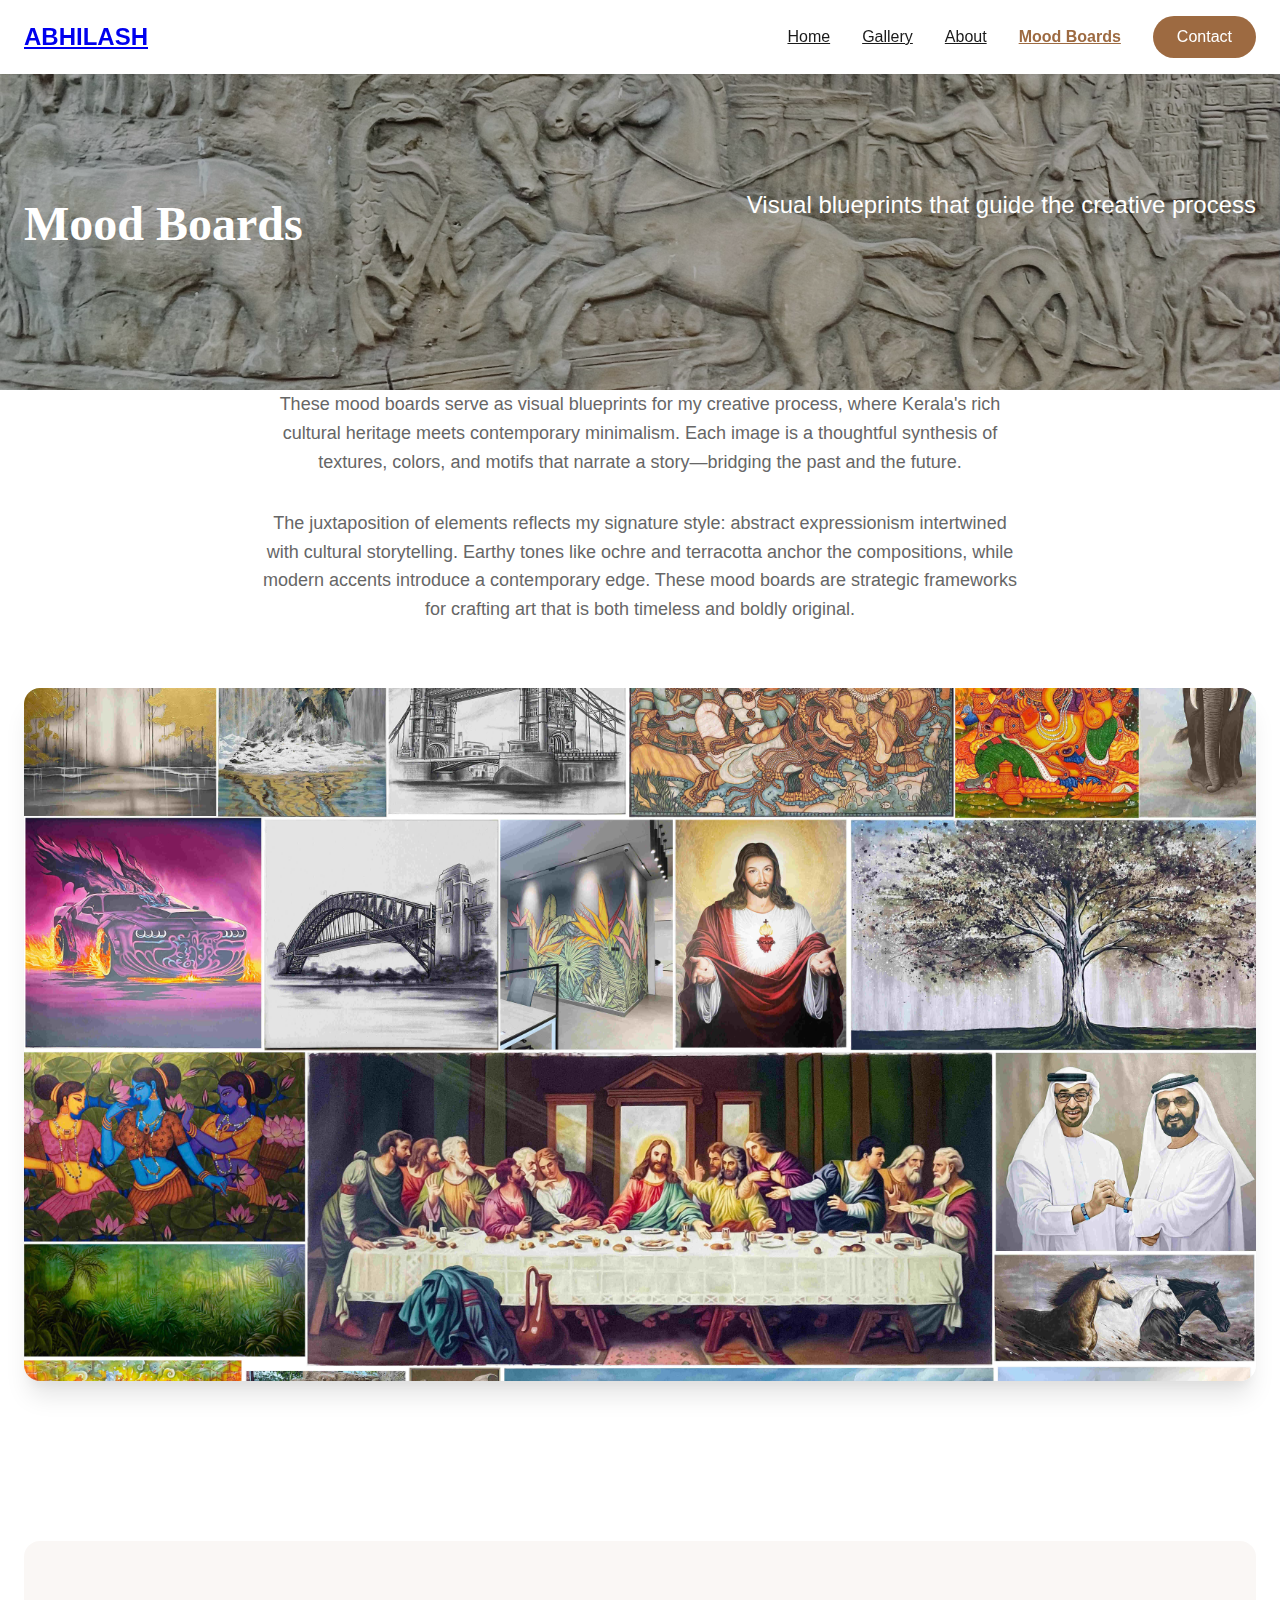
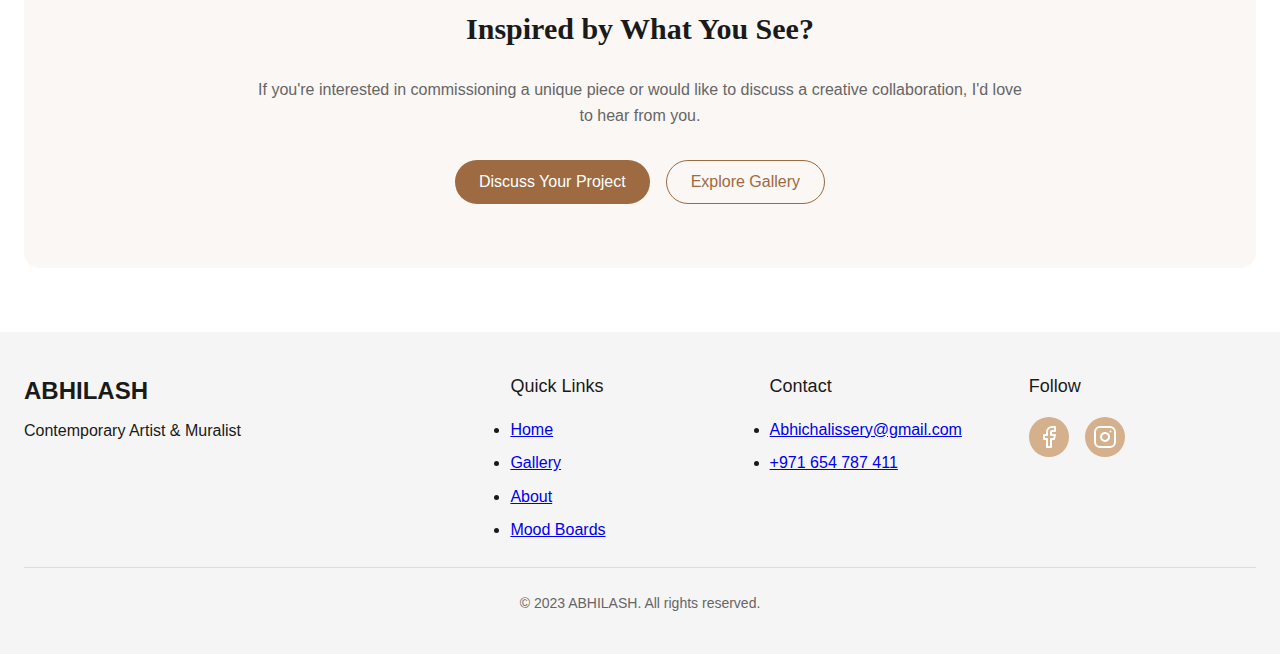
==== mood-boards.html @ 86201705 "Add files via upload" ====
<!DOCTYPE html>
<html lang="en">
<head>
  <meta charset="UTF-8">
  <meta name="viewport" content="width=device-width, initial-scale=1.0">
  <title>Mood Boards - ABHILASH Contemporary Artist</title>
  <meta name="description" content="Visual blueprints that guide the creative process by ABHILASH.">
  <meta name="author" content="ABHILASH">
  <meta property="og:title" content="Mood Boards - ABHILASH Contemporary Artist">
  <meta property="og:description" content="Visual blueprints that guide the creative process by ABHILASH.">
  <meta property="og:image" content="https://yourdomain.com/images/image-34.jpg">
  <meta property="og:url" content="https://yourdomain.com/mood-boards.html">
  <link rel="stylesheet" href="./css/styles.css">
</head>
<body>
  <header class="site-header">
    <div class="container mx-auto px-6 py-4 flex items-center justify-between">
      <a href="index.html" class="text-2xl font-bold">ABHILASH</a>
      <nav class="hidden md:flex items-center space-x-8">
        <a href="index.html" class="font-medium text-foreground hover:text-accent transition-colors">Home</a>
        <a href="gallery.html" class="font-medium text-foreground hover:text-accent transition-colors">Gallery</a>
        <a href="about.html" class="font-medium text-foreground hover:text-accent transition-colors">About</a>
        <a href="mood-boards.html" class="font-medium text-foreground hover:text-accent transition-colors active">Mood Boards</a>
        <a href="mailto:Abhichalissery@gmail.com" class="button-primary">Contact</a>
      </nav>
      <button class="mobile-menu-toggle md:hidden" aria-label="Toggle Mobile Menu">
        <svg width="24" height="24" viewBox="0 0 24 24" fill="none" xmlns="http://www.w3.org/2000/svg">
          <path d="M3 12H21M3 6H21M3 18H21" stroke="currentColor" stroke-width="2" stroke-linecap="round" stroke-linejoin="round"/>
        </svg>
      </button>
    </div>
    <div class="mobile-menu hidden">
      <div class="container mx-auto px-6 py-4 flex flex-col space-y-4">
        <a href="index.html" class="font-medium text-foreground hover:text-accent transition-colors">Home</a>
        <a href="gallery.html" class="font-medium text-foreground hover:text-accent transition-colors">Gallery</a>
        <a href="about.html" class="font-medium text-foreground hover:text-accent transition-colors">About</a>
        <a href="mood-boards.html" class="font-medium text-foreground hover:text-accent transition-colors active">Mood Boards</a>
        <a href="mailto:Abhichalissery@gmail.com" class="button-primary inline-block">Contact</a>
      </div>
    </div>
  </header>

  <!-- Hero Section -->
  <section class="page-hero-section">
    <div class="hero-background">
      <img src="./images/image-34.jpg" alt="Mood Boards background" class="hero-bg-image">
    </div>
    <div class="hero-content container mx-auto px-6 py-16 relative z-10 text-center">
      <h1 class="text-4xl md:text-5xl font-display font-bold mb-4">Mood Boards</h1>
      <p class="text-xl md:text-2xl">Visual blueprints that guide the creative process</p>
    </div>
  </section>

  <main class="container mx-auto px-6">
    <!-- Introduction -->
    <section class="mb-16">
      <div class="max-w-3xl mx-auto text-center">
        <p class="text-lg text-foreground-muted mb-8">
          These mood boards serve as visual blueprints for my creative process, where Kerala's rich cultural heritage meets 
          contemporary minimalism. Each image is a thoughtful synthesis of textures, colors, and motifs that narrate a 
          story—bridging the past and the future.
        </p>
        <p class="text-lg text-foreground-muted">
          The juxtaposition of elements reflects my signature style: abstract expressionism intertwined with cultural 
          storytelling. Earthy tones like ochre and terracotta anchor the compositions, while modern accents introduce 
          a contemporary edge. These mood boards are strategic frameworks for crafting art that 
          is both timeless and boldly original.
        </p>
      </div>
    </section>
    
    <!-- Single Image Display -->
    <section class="mb-20">
      <div class="mood-board-single max-w-4xl mx-auto relative">
        <div class="mood-board-image-container aspect-ratio-container rounded-2xl overflow-hidden shadow-xl">
          <img src="/images/pic01.jpg" alt="Mood Board Image" class="mood-board-current-image w-full h-full object-cover cursor-pointer">
        </div>
      </div>
    </section>
    
    <!-- Mood Board Collage -->
    <section class="mb-20">
      <div class="mood-board-collage grid grid-cols-2 md:grid-cols-4 gap-4">
        <!-- Images will be dynamically inserted here -->
      </div>
    </section>
    
    <!-- Call to Action -->
    <section class="cta-section mb-16">
      <div class="max-w-3xl mx-auto text-center">
        <h2 class="text-2xl md:text-3xl font-display font-bold mb-6">
          Inspired by What You See?
        </h2>
        <p class="text-foreground-muted mb-8">
          If you're interested in commissioning a unique piece or would like to discuss a creative collaboration, 
          I'd love to hear from you.
        </p>
        <div class="flex flex-wrap justify-center gap-4">
          <a href="mailto:Abhichalissery@gmail.com" class="button-primary">Discuss Your Project</a>
          <a href="gallery.html" class="button-outline">Explore Gallery</a>
        </div>
      </div>
    </section>
  </main>

  <footer class="site-footer bg-muted py-10">
    <div class="container mx-auto px-6">
      <div class="footer-content">
        <div class="footer-brand">
          <h2 class="text-2xl font-bold mb-2">ABHILASH</h2>
          <p class="mb-4">Contemporary Artist & Muralist</p>
        </div>
        <div class="footer-links">
          <h3 class="text-lg font-medium mb-4">Quick Links</h3>
          <ul class="space-y-2">
            <li><a href="index.html" class="hover:text-accent transition-colors">Home</a></li>
            <li><a href="gallery.html" class="hover:text-accent transition-colors">Gallery</a></li>
            <li><a href="about.html" class="hover:text-accent transition-colors">About</a></li>
            <li><a href="mood-boards.html" class="hover:text-accent transition-colors">Mood Boards</a></li>
          </ul>
        </div>
        <div class="footer-contact">
          <h3 class="text-lg font-medium mb-4">Contact</h3>
          <ul class="space-y-2">
            <li>
              <a href="mailto:Abhichalissery@gmail.com" class="hover:text-accent transition-colors">
                Abhichalissery@gmail.com
              </a>
            </li>
            <li>
              <a href="https://wa.me/+971654787411" class="hover:text-accent transition-colors">
                +971 654 787 411
              </a>
            </li>
          </ul>
        </div>
        <div class="footer-social">
          <h3 class="text-lg font-medium mb-4">Follow</h3>
          <div class="social-icons flex space-x-4">
            <a href="#" class="social-icon" aria-label="Follow on Facebook">
              <svg xmlns="http://www.w3.org/2000/svg" width="24" height="24" viewBox="0 0 24 24" fill="none" stroke="currentColor" stroke-width="2" stroke-linecap="round" stroke-linejoin="round">
                <path d="M18 2h-3a5 5 0 0 0-5 5v3H7v4h3v8h4v-8h3l1-4h-4V7a1 1 0 0 1 1-1h3z"></path>
              </svg>
            </a>
            <a href="#" class="social-icon" aria-label="Follow on Instagram">
              <svg xmlns="http://www.w3.org/2000/svg" width="24" height="24" viewBox="0 0 24 24" fill="none" stroke="currentColor" stroke-width="2" stroke-linecap="round" stroke-linejoin="round">
                <rect x="2" y="2" width="20" height="20" rx="5" ry="5"></rect>
                <path d="M16 11.37A4 4 0 1 1 12.63 8 4 4 0 0 1 16 11.37z"></path>
                <line x1="17.5" y1="6.5" x2="17.51" y2="6.5"></line>
              </svg>
            </a>
          </div>
        </div>
      </div>
      <div class="footer-bottom">
        <p>© 2023 ABHILASH. All rights reserved.</p>
      </div>
    </div>
  </footer>

  <script src="./js/moodboard-data.js"></script>
  <script src="./js/moodboard.js"></script>
  <script src="./js/main.js"></script>
</body>
</html>
---- css/styles.css ----
/* Base styles */
:root {
  --color-background: #ffffff;
  --color-foreground: #1a1a1a;
  --color-foreground-muted: #666666;
  --color-accent: #9d6a41;
  --color-accent-light: #d4b08c;
  --color-muted: #f5f5f5;
  --color-primary: #9d6a41;
  --color-primary-foreground: #ffffff;
  --font-sans: 'Inter', -apple-system, BlinkMacSystemFont, 'Segoe UI', Roboto, sans-serif;
  --font-display: 'Playfair Display', Georgia, serif;
  --radius: 0.5rem;
}

* {
  margin: 0;
  padding: 0;
  box-sizing: border-box;
}

body {
  font-family: var(--font-sans);
  color: var(--color-foreground);
  line-height: 1.6;
  background-color: var(--color-background);
}

/* Container */
.container {
  width: 100%;
  max-width: 1280px;
  margin-left: auto;
  margin-right: auto;
}

/* Utilities */
.mx-auto { margin-left: auto; margin-right: auto; }
.my-2 { margin-top: 0.5rem; margin-bottom: 0.5rem; }
.my-4 { margin-top: 1rem; margin-bottom: 1rem; }
.mt-1 { margin-top: 0.25rem; }
.mt-2 { margin-top: 0.5rem; }
.mt-3 { margin-top: 0.75rem; }
.mt-4 { margin-top: 1rem; }
.mt-6 { margin-top: 1.5rem; }
.mt-8 { margin-top: 2rem; }
.mt-10 { margin-top: 2.5rem; }
.mb-1 { margin-bottom: 0.25rem; }
.mb-2 { margin-bottom: 0.5rem; }
.mb-3 { margin-bottom: 0.75rem; }
.mb-4 { margin-bottom: 1rem; }
.mb-6 { margin-bottom: 1.5rem; }
.mb-8 { margin-bottom: 2rem; }
.mb-10 { margin-bottom: 2.5rem; }
.mb-12 { margin-bottom: 3rem; }
.mb-16 { margin-bottom: 4rem; }
.mb-20 { margin-bottom: 5rem; }
.mb-24 { margin-bottom: 6rem; }
.ml-2 { margin-left: 0.5rem; }
.mr-2 { margin-right: 0.5rem; }

.px-4 { padding-left: 1rem; padding-right: 1rem; }
.px-6 { padding-left: 1.5rem; padding-right: 1.5rem; }
.py-2 { padding-top: 0.5rem; padding-bottom: 0.5rem; }
.py-4 { padding-top: 1rem; padding-bottom: 1rem; }
.py-6 { padding-top: 1.5rem; padding-bottom: 1.5rem; }
.py-8 { padding-top: 2rem; padding-bottom: 2rem; }
.py-10 { padding-top: 2.5rem; padding-bottom: 2.5rem; }
.py-16 { padding-top: 4rem; padding-bottom: 4rem; }
.p-4 { padding: 1rem; }
.p-6 { padding: 1.5rem; }
.p-8 { padding: 2rem; }
.p-10 { padding: 2.5rem; }

.flex { display: flex; }
.inline-flex { display: inline-flex; }
.inline-block { display: inline-block; }
.flex-col { flex-direction: column; }
.flex-wrap { flex-wrap: wrap; }
.items-center { align-items: center; }
.justify-center { justify-content: center; }
.justify-between { justify-content: space-between; }
.space-x-2 > * + * { margin-left: 0.5rem; }
.space-x-4 > * + * { margin-left: 1rem; }
.space-x-8 > * + * { margin-left: 2rem; }
.space-y-2 > * + * { margin-top: 0.5rem; }
.space-y-4 > * + * { margin-top: 1rem; }
.gap-2 { gap: 0.5rem; }
.gap-4 { gap: 1rem; }
.gap-6 { gap: 1.5rem; }
.gap-12 { gap: 3rem; }

.text-center { text-align: center; }
.text-right { text-align: right; }
.text-sm { font-size: 0.875rem; }
.text-lg { font-size: 1.125rem; }
.text-xl { font-size: 1.25rem; }
.text-2xl { font-size: 1.5rem; }
.text-3xl { font-size: 1.875rem; }
.text-4xl { font-size: 2.25rem; }
.text-5xl { font-size: 3rem; }
.text-6xl { font-size: 4rem; }
.font-medium { font-weight: 500; }
.font-bold { font-weight: 700; }
.font-display { font-family: var(--font-display); }
.italic { font-style: italic; }
.text-foreground { color: var(--color-foreground); }
.text-foreground-muted { color: var(--color-foreground-muted); }
.text-accent { color: var(--color-accent); }
.text-muted-foreground { color: var(--color-foreground-muted); }
.tracking-wide { letter-spacing: 0.025em; }
.uppercase { text-transform: uppercase; }

.bg-white\/80 { background-color: rgba(255, 255, 255, 0.8); }
.bg-accent\/5 { background-color: rgba(157, 106, 65, 0.05); }
.bg-muted { background-color: var(--color-muted); }
.bg-muted\/30 { background-color: rgba(245, 245, 245, 0.3); }

.rounded-full { border-radius: 9999px; }
.rounded-lg { border-radius: var(--radius); }
.rounded-2xl { border-radius: calc(var(--radius) * 2); }
.shadow-md { box-shadow: 0 4px 6px -1px rgba(0, 0, 0, 0.1), 0 2px 4px -1px rgba(0, 0, 0, 0.06); }
.shadow-lg { box-shadow: 0 10px 15px -3px rgba(0, 0, 0, 0.1), 0 4px 6px -2px rgba(0, 0, 0, 0.05); }
.shadow-xl { box-shadow: 0 20px 25px -5px rgba(0, 0, 0, 0.1), 0 10px 10px -5px rgba(0, 0, 0, 0.04); }

.backdrop-blur-sm { backdrop-filter: blur(4px); }

.transition-colors { transition-property: color, background-color, border-color; transition-duration: 0.15s; }
.hover\:text-accent:hover { color: var(--color-accent); }

.relative { position: relative; }
.absolute { position: absolute; }
.z-10 { z-index: 10; }
.-bottom-6 { bottom: -1.5rem; }
.-left-6 { left: -1.5rem; }

.hidden { display: none; }
.max-w-xs { max-width: 20rem; }
.max-w-3xl { max-width: 48rem; }
.max-w-xl { max-width: 36rem; }

.grid { display: grid; }
.grid-cols-1 { grid-template-columns: repeat(1, minmax(0, 1fr)); }
.grid-cols-2 { grid-template-columns: repeat(2, minmax(0, 1fr)); }

/* Mobile first approach */
@media (min-width: 640px) {
  .sm\:grid-cols-2 { grid-template-columns: repeat(2, minmax(0, 1fr)); }
}

@media (min-width: 768px) {
  .md\:grid-cols-2 { grid-template-columns: repeat(2, minmax(0, 1fr)); }
  .md\:grid-cols-12 { grid-template-columns: repeat(12, minmax(0, 1fr)); }
  .md\:text-2xl { font-size: 1.5rem; }
  .md\:text-3xl { font-size: 1.875rem; }
  .md\:text-4xl { font-size: 2.25rem; }
  .md\:text-5xl { font-size: 3rem; }
  .md\:text-6xl { font-size: 4rem; }
  .md\:p-12 { padding: 3rem; }
  .md\:p-16 { padding: 4rem; }
  .md\:py-24 { padding-top: 6rem; padding-bottom: 6rem; }
  .md\:col-span-2 { grid-column: span 2 / span 2; }
  .md\:flex { display: flex; }
  .md\:hidden { display: none; }
  .md\:row-span-1 { grid-row: span 1 / span 1; }
  .md\:row-span-2 { grid-row: span 2 / span 2; }
}

@media (min-width: 1024px) {
  .lg\:grid-cols-3 { grid-template-columns: repeat(3, minmax(0, 1fr)); }
  .lg\:col-span-3 { grid-column: span 3 / span 3; }
  .lg\:col-span-4 { grid-column: span 4 / span 4; }
  .lg\:col-span-5 { grid-column: span 5 / span 5; }
  .lg\:col-span-6 { grid-column: span 6 / span 6; }
}

/* Header & Navigation */
.site-header {
  position: sticky;
  top: 0;
  z-index: 50;
  background-color: rgba(255, 255, 255, 0.9);
  backdrop-filter: blur(8px);
  box-shadow: 0 1px 3px rgba(0, 0, 0, 0.1);
}

.mobile-menu {
  background-color: white;
  border-top: 1px solid rgba(0, 0, 0, 0.1);
}

.mobile-menu-toggle {
  border: none;
  background: transparent;
  cursor: pointer;
  color: var(--color-foreground);
}

.active {
  color: var(--color-accent);
  font-weight: 600;
}

/* Buttons */
.button-primary {
  display: inline-flex;
  align-items: center;
  justify-content: center;
  border-radius: 9999px;
  padding: 0.5rem 1.5rem;
  font-weight: 500;
  background-color: var(--color-primary);
  color: var(--color-primary-foreground);
  text-decoration: none;
  transition: background-color 0.2s, transform 0.1s;
}

.button-primary:hover {
  background-color: #8a5d39;
  transform: translateY(-1px);
}

.button-outline {
  display: inline-flex;
  align-items: center;
  justify-content: center;
  border-radius: 9999px;
  padding: 0.5rem 1.5rem;
  font-weight: 500;
  border: 1px solid var(--color-primary);
  color: var(--color-primary);
  background-color: transparent;
  text-decoration: none;
  transition: background-color 0.2s, color 0.2s, transform 0.1s;
}

.button-outline:hover {
  background-color: var(--color-primary);
  color: var(--color-primary-foreground);
  transform: translateY(-1px);
}

.icon-arrow {
  margin-left: 0.5rem;
}

/* Hero Section */
.hero-section {
  position: relative;
  overflow: hidden;
  padding: 4rem 0;
  color: white;
}

.page-hero-section {
  position: relative;
  overflow: hidden;
  padding: 3rem 0;
  color: white;
}

.hero-background {
  position: absolute;
  top: 0;
  left: 0;
  width: 100%;
  height: 100%;
}

.hero-bg-image {
  width: 100%;
  height: 100%;
  object-fit: cover;
  filter: brightness(0.7);
}

.hero-content {
  display: flex;
  flex-direction: column;
  align-items: flex-start;
  justify-content: center;
}

.portrait-container {
  width: 120px;
  height: 120px;
  border: 4px solid rgba(255, 255, 255, 0.8);
  border-radius: 0;
  overflow: hidden;
  box-shadow: 0 10px 15px -3px rgba(0, 0, 0, 0.2);
}

.portrait-image {
  width: 100%;
  height: 100%;
  object-fit: cover;
}

@media (min-width: 768px) {
  .hero-content {
    flex-direction: row;
    justify-content: space-between;
    gap: 2rem;
  }
  
  .hero-text {
    flex: 1;
  }
  
  .portrait-container {
    width: 180px;
    height: 180px;
  }
}

/* Cards and Gallery */
.card {
  display: block;
  overflow: hidden;
  border-radius: var(--radius);
  background-color: white;
  box-shadow: 0 4px 6px -1px rgba(0, 0, 0, 0.1);
  transition: transform 0.3s, box-shadow 0.3s;
  text-decoration: none;
  color: inherit;
  height: 100%;
}

.card:hover {
  transform: translateY(-5px);
  box-shadow: 0 10px 15px -3px rgba(0, 0, 0, 0.1);
}

.card img {
  width: 100%;
  height: 200px;
  object-fit: contain;
  transition: transform 0.5s;
  background-color: #f9f9f9;
}

.card:hover img {
  transform: scale(1.05);
}

.card-content {
  padding: 1rem;
}

.card-title {
  font-size: 1.25rem;
  font-weight: bold;
  margin-bottom: 0.5rem;
  color: var(--color-foreground);
}

.card-description {
  font-size: 0.875rem;
  color: var(--color-foreground-muted);
}

.gallery-grid {
  display: grid;
  grid-template-columns: 1fr;
  gap: 1.5rem;
}

@media (min-width: 640px) {
  .gallery-grid {
    grid-template-columns: repeat(2, 1fr);
  }
  
  .gallery-item.large {
    grid-column: span 2;
  }
  
  .card img {
    height: 250px;
  }
}

@media (min-width: 1024px) {
  .gallery-grid {
    grid-template-columns: repeat(3, 1fr);
  }
  
  .gallery-item.large {
    grid-column: span 2;
  }
}

/* Artist Journey Section */
.journey-grid {
  display: grid;
  grid-template-columns: 1fr;
  gap: 3rem;
}

.journey-image {
  position: relative;
}

.image-container {
  border-radius: var(--radius);
  overflow: hidden;
}

.image-container img {
  width: 100%;
  height: auto;
  display: block;
}

.quote-box {
  position: absolute;
  bottom: -1.5rem;
  left: -1.5rem;
  background-color: rgba(255, 255, 255, 0.9);
  backdrop-filter: blur(4px);
  padding: 1.5rem;
  border-radius: var(--radius);
  box-shadow: 0 10px 15px -3px rgba(0, 0, 0, 0.1);
  max-width: 80%;
}

.quote-text {
  font-style: italic;
  color: var(--color-foreground);
  margin-bottom: 0.5rem;
}

.quote-author {
  text-align: right;
  font-weight: 500;
}

@media (min-width: 768px) {
  .journey-grid {
    grid-template-columns: 1fr 1fr;
  }
}

/* CTA Section */
.cta-section {
  background-color: rgba(157, 106, 65, 0.05);
  border-radius: calc(var(--radius) * 2);
  padding: 2.5rem;
}

@media (min-width: 768px) {
  .cta-section {
    padding: 4rem;
  }
}

/* Footer */
.site-footer {
  background-color: var(--color-muted);
  padding: 2.5rem 0;
}

.footer-content {
  display: grid;
  grid-template-columns: 1fr;
  gap: 2rem;
  margin-bottom: 1.5rem;
}

.footer-bottom {
  padding-top: 1.5rem;
  border-top: 1px solid rgba(0, 0, 0, 0.1);
  text-align: center;
  font-size: 0.875rem;
  color: var(--color-foreground-muted);
}

.social-icon {
  display: flex;
  align-items: center;
  justify-content: center;
  width: 40px;
  height: 40px;
  border-radius: 50%;
  background-color: var(--color-accent-light);
  color: white;
  transition: background-color 0.2s, transform 0.1s;
}

.social-icon:hover {
  background-color: var(--color-accent);
  transform: translateY(-2px);
}

@media (min-width: 768px) {
  .footer-content {
    grid-template-columns: 2fr 1fr 1fr 1fr;
  }
}

/* Gallery Tab Buttons */
.tab-button {
  border-radius: 9999px;
  padding: 0.5rem 1.5rem;
  font-size: 0.875rem;
  font-weight: 500;
  background-color: transparent;
  color: var(--color-foreground);
  border: 1px solid rgba(0, 0, 0, 0.1);
  cursor: pointer;
  transition: background-color 0.2s, color 0.2s;
}

.tab-button:hover {
  background-color: rgba(157, 106, 65, 0.1);
}

.tab-button.active {
  background-color: var(--color-primary);
  color: var(--color-primary-foreground);
  border-color: var(--color-primary);
}

/* Timeline Section */
.timeline {
  position: relative;
  padding: 2rem 0;
}

.timeline::before {
  content: '';
  position: absolute;
  top: 0;
  bottom: 0;
  left: 0;
  width: 2px;
  background-color: var(--color-accent-light);
}

.timeline-item {
  position: relative;
  padding-left: 2rem;
  margin-bottom: 2rem;
}

.timeline-marker {
  position: absolute;
  left: -8px;
  width: 18px;
  height: 18px;
  border-radius: 50%;
  background-color: var(--color-accent);
}

.timeline-content {
  background-color: rgba(255, 255, 255, 0.6);
  backdrop-filter: blur(4px);
  padding: 1.5rem;
  border-radius: var(--radius);
  box-shadow: 0 4px 6px -1px rgba(0, 0, 0, 0.05);
}

@media (min-width: 768px) {
  .timeline::before {
    left: 50%;
    transform: translateX(-50%);
  }
  
  .timeline-item {
    padding-left: 0;
    width: 50%;
  }
  
  .timeline-item:nth-child(odd) {
    padding-right: 2rem;
    margin-right: auto;
    margin-left: 0;
    text-align: right;
  }
  
  .timeline-item:nth-child(even) {
    padding-left: 2rem;
    margin-left: auto;
    margin-right: 0;
  }
  
  .timeline-item:nth-child(odd) .timeline-marker {
    right: -9px;
    left: auto;
  }
  
  .timeline-item:nth-child(even) .timeline-marker {
    left: -9px;
  }
}

/* Mood Board Single Image */
.mood-board-single {
  width: 100%;
}

.aspect-ratio-container {
  position: relative;
  padding-bottom: 56.25%; /* 16:9 Aspect Ratio */
  height: 0;
  overflow: hidden;
}

.aspect-ratio-container img {
  position: absolute;
  top: 0;
  left: 0;
  width: 100%;
  height: 100%;
  object-fit: cover;
  transition: transform 0.3s ease;
}

.aspect-ratio-container img:hover {
  transform: scale(1.02);
}

.nav-button {
  opacity: 0.7;
  transition: opacity 0.3s ease;
}

.nav-button:hover {
  opacity: 1;
}

.image-counter {
  z-index: 5;
}

/* Mood Board Collage */
.mood-board-collage {
  display: grid;
  grid-template-columns: repeat(1, 1fr);
  gap: 1rem;
}

@media (min-width: 640px) {
  .mood-board-collage {
    grid-template-columns: repeat(2, 1fr);
  }
}

@media (min-width: 768px) {
  .mood-board-collage {
    grid-template-columns: repeat(12, 1fr);
    grid-auto-rows: 200px;
    gap: 1rem;
  }
  
  .mood-board-item {
    overflow: hidden;
    border-radius: var(--radius);
  }
  
  .mood-board-item img {
    width: 100%;
    height: 100%;
    object-fit: cover;
    transition: transform 0.5s;
  }
  
  .mood-board-item:hover img {
    transform: scale(1.05);
  }
}

/* Lightbox for Gallery */
.lightbox {
  display: none;
  position: fixed;
  top: 0;
  left: 0;
  width: 100%;
  height: 100%;
  background-color: rgba(0, 0, 0, 0.9);
  z-index: 1000;
  justify-content: center;
  align-items: center;
  padding: 2rem;
}

.lightbox.active {
  display: flex;
}

.lightbox-image {
  max-width: 90%;
  max-height: 90vh;
  object-fit: contain;
}

.lightbox-close {
  position: absolute;
  top: 20px;
  right: 20px;
  color: white;
  font-size: 30px;
  cursor: pointer;
  background: rgba(0, 0, 0, 0.5);
  width: 40px;
  height: 40px;
  border-radius: 50%;
  display: flex;
  align-items: center;
  justify-content: center;
  border: none;
}

/* Object fit utilities */
.object-contain {
  object-fit: contain !important;
}

.object-cover {
  object-fit: cover !important;
}
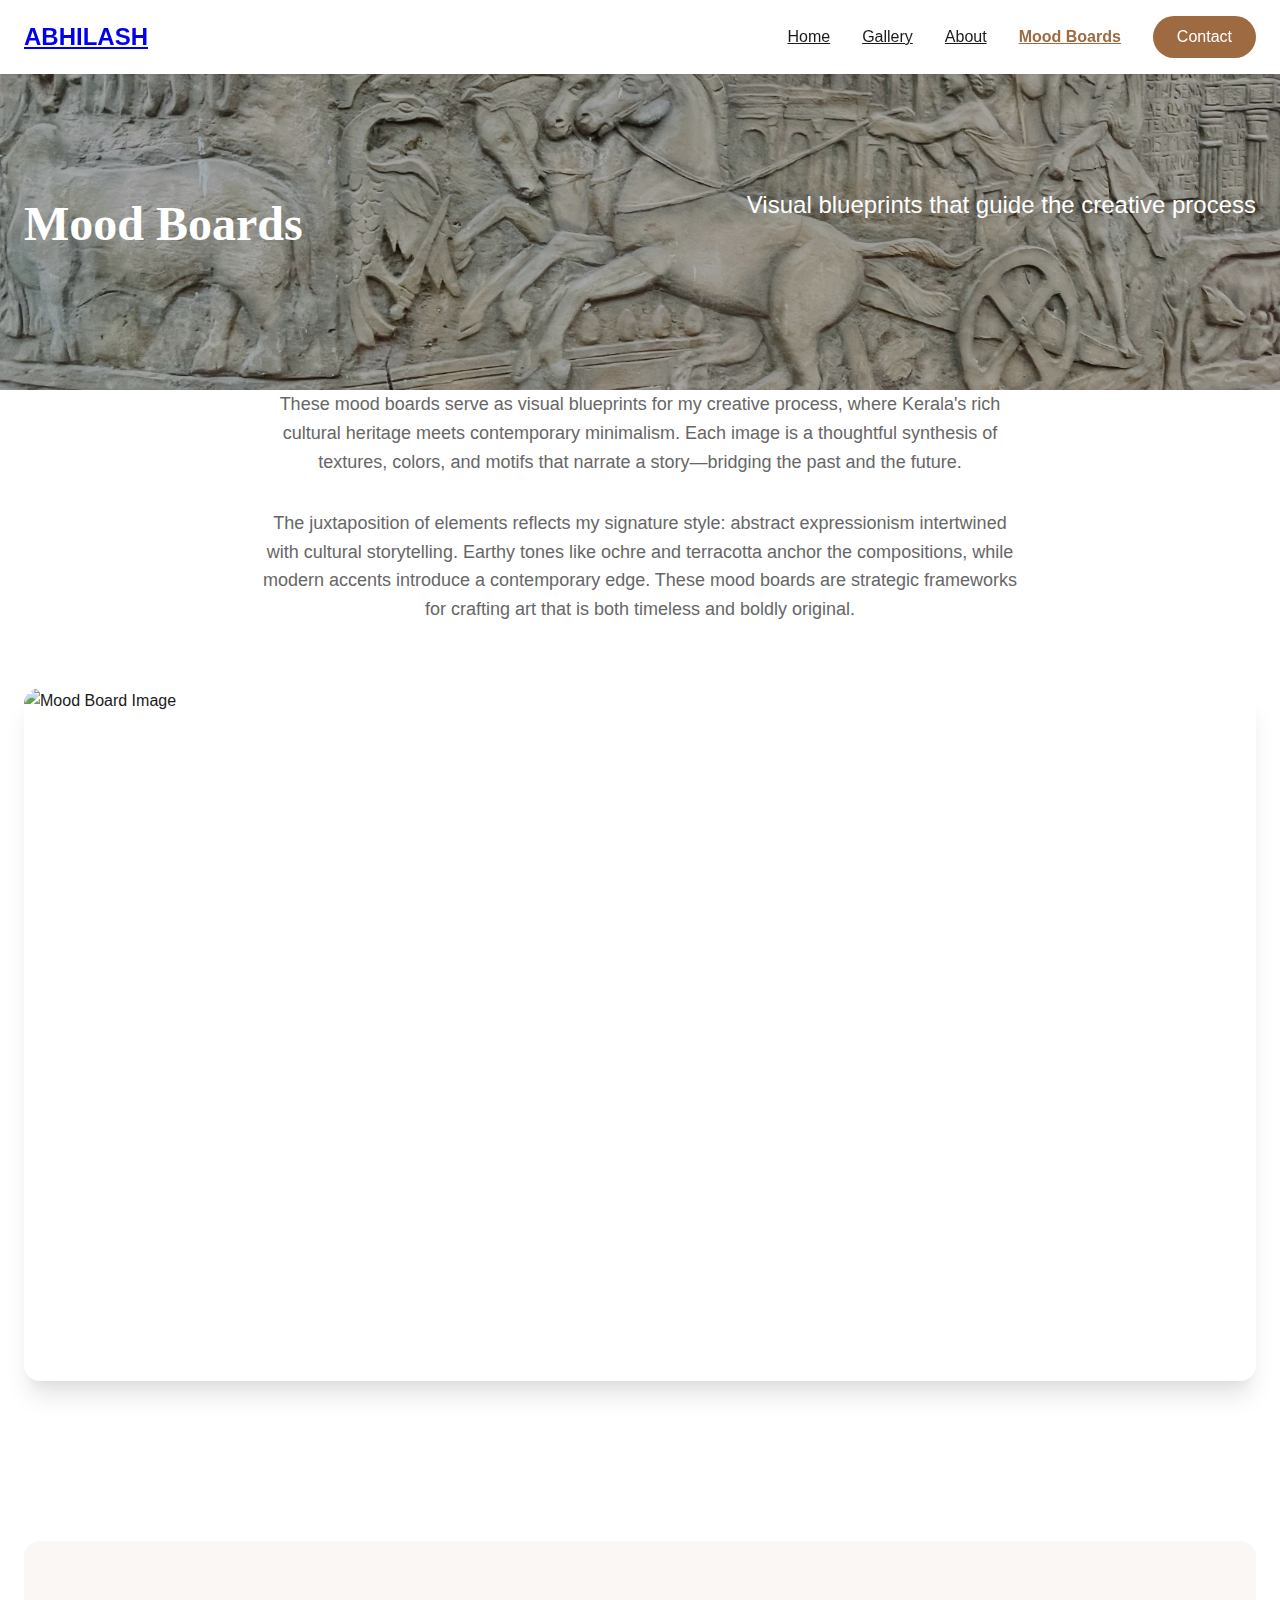
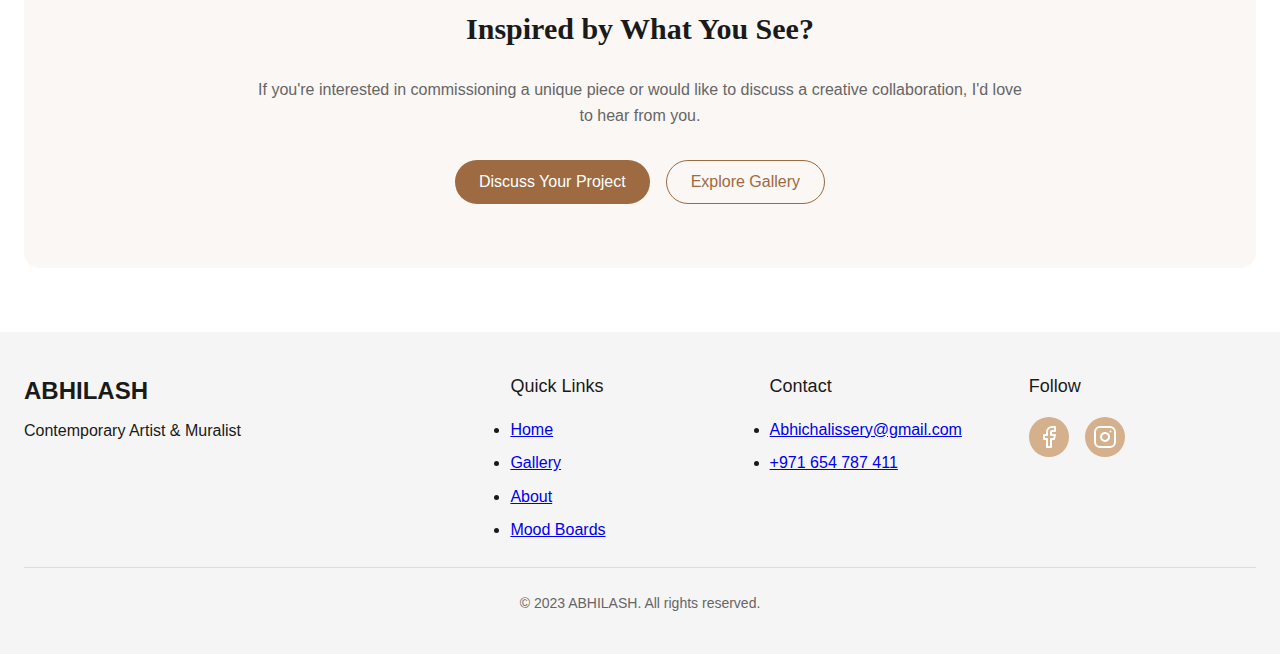
==== commit 55abae38: "Update mood-boards.html" ====
--- a/mood-boards.html
+++ b/mood-boards.html
@@ -73,7 +73,7 @@
     <section class="mb-20">
       <div class="mood-board-single max-w-4xl mx-auto relative">
         <div class="mood-board-image-container aspect-ratio-container rounded-2xl overflow-hidden shadow-xl">
-          <img src="/images/pic01.jpg" alt="Mood Board Image" class="mood-board-current-image w-full h-full object-cover cursor-pointer">
+          <img src="/Arantaka/Abhi-Chalissery/images/pic01.jpg" alt="Mood Board Image" class="mood-board-current-image w-full h-full object-cover cursor-pointer">
         </div>
       </div>
     </section>
